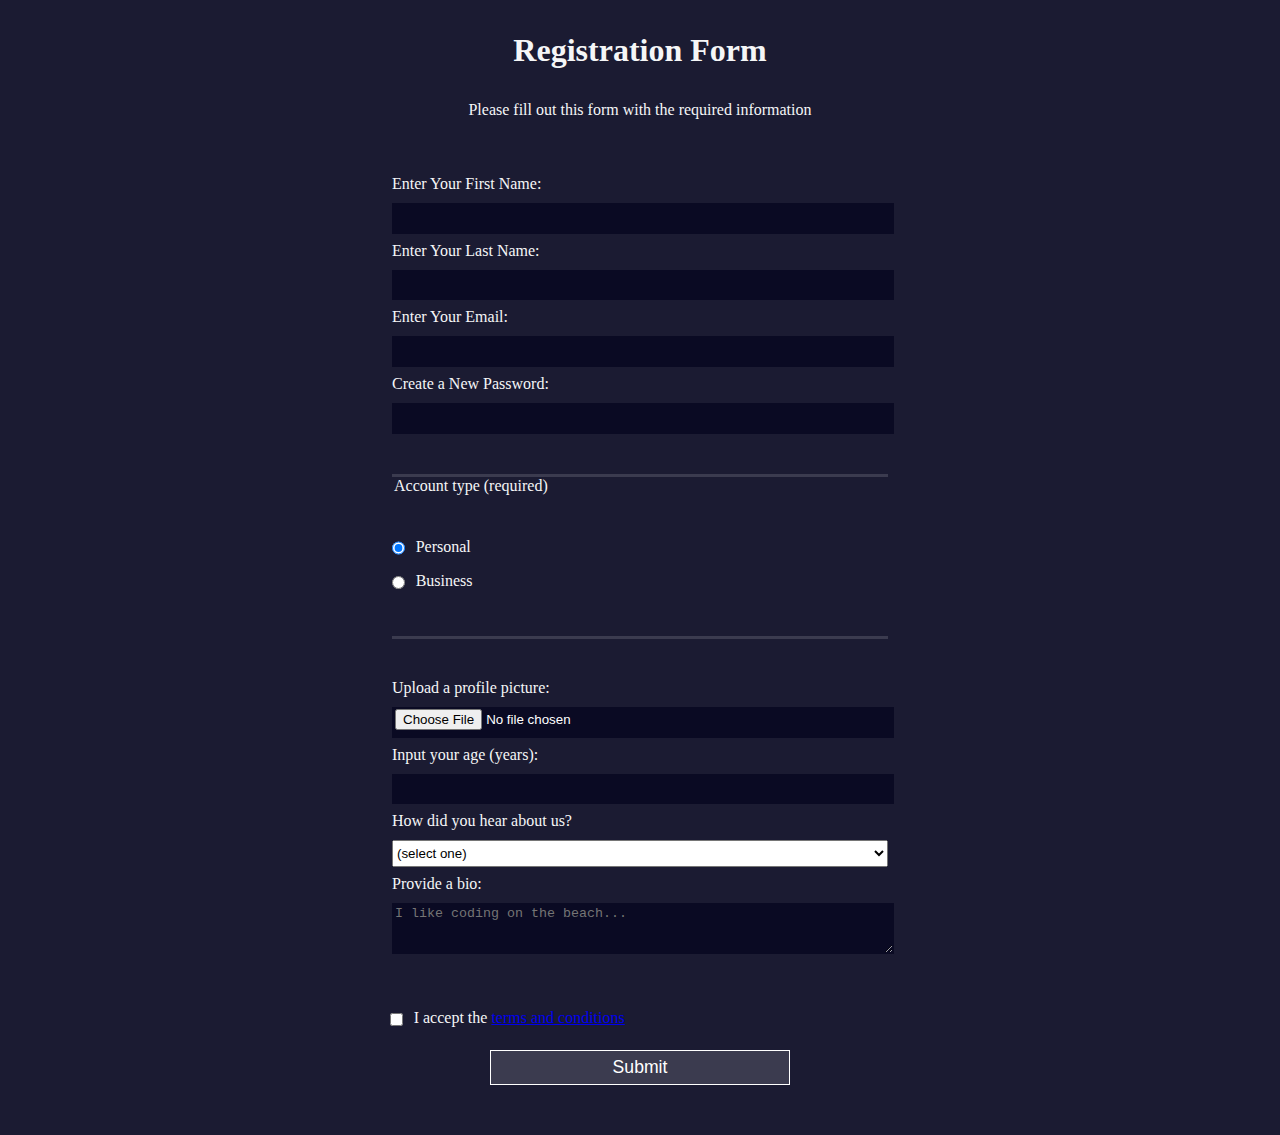
==== Registro.html @ 01e4acd1 "se agrega pagina de registro" ====
<!DOCTYPE html>
<html lang="en">
  <head>
    <meta charset="UTF-8">
    <title>Registration Form</title>
    <link rel="stylesheet" href="styles.css" />
  </head>
  <body>
    <h1>Registration Form</h1>
    <p>Please fill out this form with the required information</p>
    <form method="post" action='https://register-demo.freecodecamp.org'>
      <fieldset>
        <label for="first-name">Enter Your First Name: <input id="first-name" name="first-name" type="text" required /></label>
        <label for="last-name">Enter Your Last Name: <input id="last-name" name="last-name" type="text" required /></label>
        <label for="email">Enter Your Email: <input id="email" name="email" type="email" required /></label>
        <label for="new-password">Create a New Password: <input id="new-password" name="new-password" type="password" pattern="[a-z0-5]{8,}" required /></label>
      </fieldset>
      <fieldset>
        <legend>Account type (required)</legend>
        <label for="personal-account"><input id="personal-account" type="radio" name="account-type" class="inline" checked /> Personal</label>
        <label for="business-account"><input id="business-account" type="radio" name="account-type" class="inline" /> Business</label>
      </fieldset>
      <fieldset>
        <label for="profile-picture">Upload a profile picture: <input id="profile-picture" type="file" name="file" /></label>
        <label for="age">Input your age (years): <input id="age" type="number" name="age" min="13" max="120" /></label>
        <label for="referrer">How did you hear about us?
          <select id="referrer" name="referrer">
            <option value="">(select one)</option>
            <option value="1">freeCodeCamp News</option>
            <option value="2">freeCodeCamp YouTube Channel</option>
            <option value="3">freeCodeCamp Forum</option>
            <option value="4">Other</option>
          </select>
        </label>
        <label for="bio">Provide a bio:
          <textarea id="bio" name="bio" rows="3" cols="30" placeholder="I like coding on the beach..."></textarea>
        </label>
      </fieldset>
      <label for="terms-and-conditions">
        <input class="inline" id="terms-and-conditions" type="checkbox" required name="terms-and-conditions" /> I accept the <a href="https://www.freecodecamp.org/news/terms-of-service/">terms and conditions</a>
      </label>
      <input type="submit" value="Submit" />
    </form>
  </body>
</html>
---- styles.css ----
body {
    width: 100%;
    height: 100vh;
    margin: 0;
    background-color: #1b1b32;
    color: #f5f6f7;
    font-family: Tahoma;
    font-size: 16px;
  }
  
  h1, p {
    margin: 1em auto;
    text-align: center;
  }
  
  form {
    width: 60vw;
    max-width: 500px;
    min-width: 300px;
    margin: 0 auto;
    padding-bottom: 2em;
  }
  
  fieldset {
    border: none;
    padding: 2rem 0;
    border-bottom: 3px solid #3b3b4f;
  }
  
  fieldset:last-of-type {
    border-bottom: none;
  }
  
  label {
    display: block;
    margin: 0.5rem 0;
  }
  
  input,
  textarea,
  select {
    margin: 10px 0 0 0;
    width: 100%;
    min-height: 2em;
  }
  
  input, textarea {
    background-color: #0a0a23;
    border: 1px solid #0a0a23;
    color: #ffffff;
  }
  
  .inline {
    width: unset;
    margin: 0 0.5em 0 0;
    vertical-align: middle;
  }
  
  input[type="submit"] {
    display: block;
    width: 60%;
    margin: 1em auto;
    height: 2em;
    font-size: 1.1rem;
    background-color: #3b3b4f;
    border-color: white;
    min-width: 300px;
  }
  
  input[type="file"] {
    padding: 1px 2px;
  }
  
  .inline{
    display: inline; 
  }
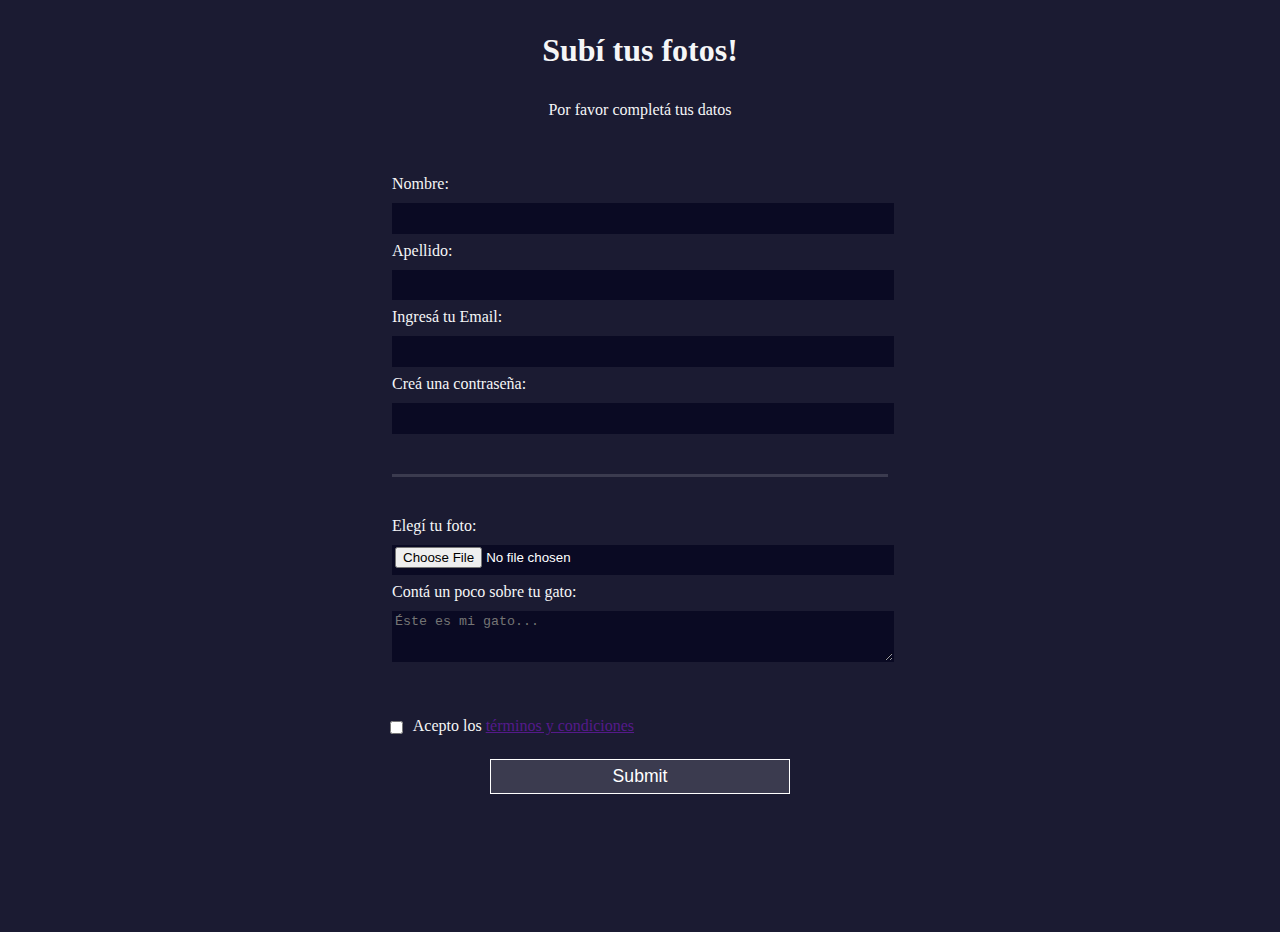
==== commit 8fd01318: "hago cambios sobre la pagina de registro" ====
--- a/Registro.html
+++ b/Registro.html
@@ -1,43 +1,28 @@
 <!DOCTYPE html>
-<html lang="en">
+<html lang="es">
   <head>
     <meta charset="UTF-8">
     <title>Registration Form</title>
     <link rel="stylesheet" href="styles.css" />
   </head>
   <body>
-    <h1>Registration Form</h1>
-    <p>Please fill out this form with the required information</p>
+    <h1>Subí tus fotos!</h1>
+    <p>Por favor completá tus datos</p>
     <form method="post" action='https://register-demo.freecodecamp.org'>
       <fieldset>
-        <label for="first-name">Enter Your First Name: <input id="first-name" name="first-name" type="text" required /></label>
-        <label for="last-name">Enter Your Last Name: <input id="last-name" name="last-name" type="text" required /></label>
-        <label for="email">Enter Your Email: <input id="email" name="email" type="email" required /></label>
-        <label for="new-password">Create a New Password: <input id="new-password" name="new-password" type="password" pattern="[a-z0-5]{8,}" required /></label>
+        <label for="first-name">Nombre: <input id="first-name" name="first-name" type="text" required /></label>
+        <label for="last-name">Apellido: <input id="last-name" name="last-name" type="text" required /></label>
+        <label for="email">Ingresá tu Email: <input id="email" name="email" type="email" required /></label>
+        <label for="new-password">Creá una contraseña: <input id="new-password" name="new-password" type="password" pattern="[a-z0-5]{8,}" required /></label>
       </fieldset>
       <fieldset>
-        <legend>Account type (required)</legend>
-        <label for="personal-account"><input id="personal-account" type="radio" name="account-type" class="inline" checked /> Personal</label>
-        <label for="business-account"><input id="business-account" type="radio" name="account-type" class="inline" /> Business</label>
-      </fieldset>
-      <fieldset>
-        <label for="profile-picture">Upload a profile picture: <input id="profile-picture" type="file" name="file" /></label>
-        <label for="age">Input your age (years): <input id="age" type="number" name="age" min="13" max="120" /></label>
-        <label for="referrer">How did you hear about us?
-          <select id="referrer" name="referrer">
-            <option value="">(select one)</option>
-            <option value="1">freeCodeCamp News</option>
-            <option value="2">freeCodeCamp YouTube Channel</option>
-            <option value="3">freeCodeCamp Forum</option>
-            <option value="4">Other</option>
-          </select>
-        </label>
-        <label for="bio">Provide a bio:
-          <textarea id="bio" name="bio" rows="3" cols="30" placeholder="I like coding on the beach..."></textarea>
+        <label for="profile-picture">Elegí tu foto: <input id="profile-picture" type="file" name="file" /></label>
+        <label for="bio">Contá un poco sobre tu gato:
+          <textarea id="bio" name="bio" rows="3" cols="30" placeholder="Éste es mi gato..."></textarea>
         </label>
       </fieldset>
       <label for="terms-and-conditions">
-        <input class="inline" id="terms-and-conditions" type="checkbox" required name="terms-and-conditions" /> I accept the <a href="https://www.freecodecamp.org/news/terms-of-service/">terms and conditions</a>
+        <input class="inline" id="terms-and-conditions" type="checkbox" required name="terms-and-conditions" /> Acepto los <a href="">términos y condiciones</a>
       </label>
       <input type="submit" value="Submit" />
     </form>
--- a/styles.css
+++ b/styles.css
@@ -11,6 +11,11 @@
   h1, p {
     margin: 1em auto;
     text-align: center;
+  }
+
+  h2 {
+    margin: 1em auto;
+    text-align: center
   }
   
   form {
